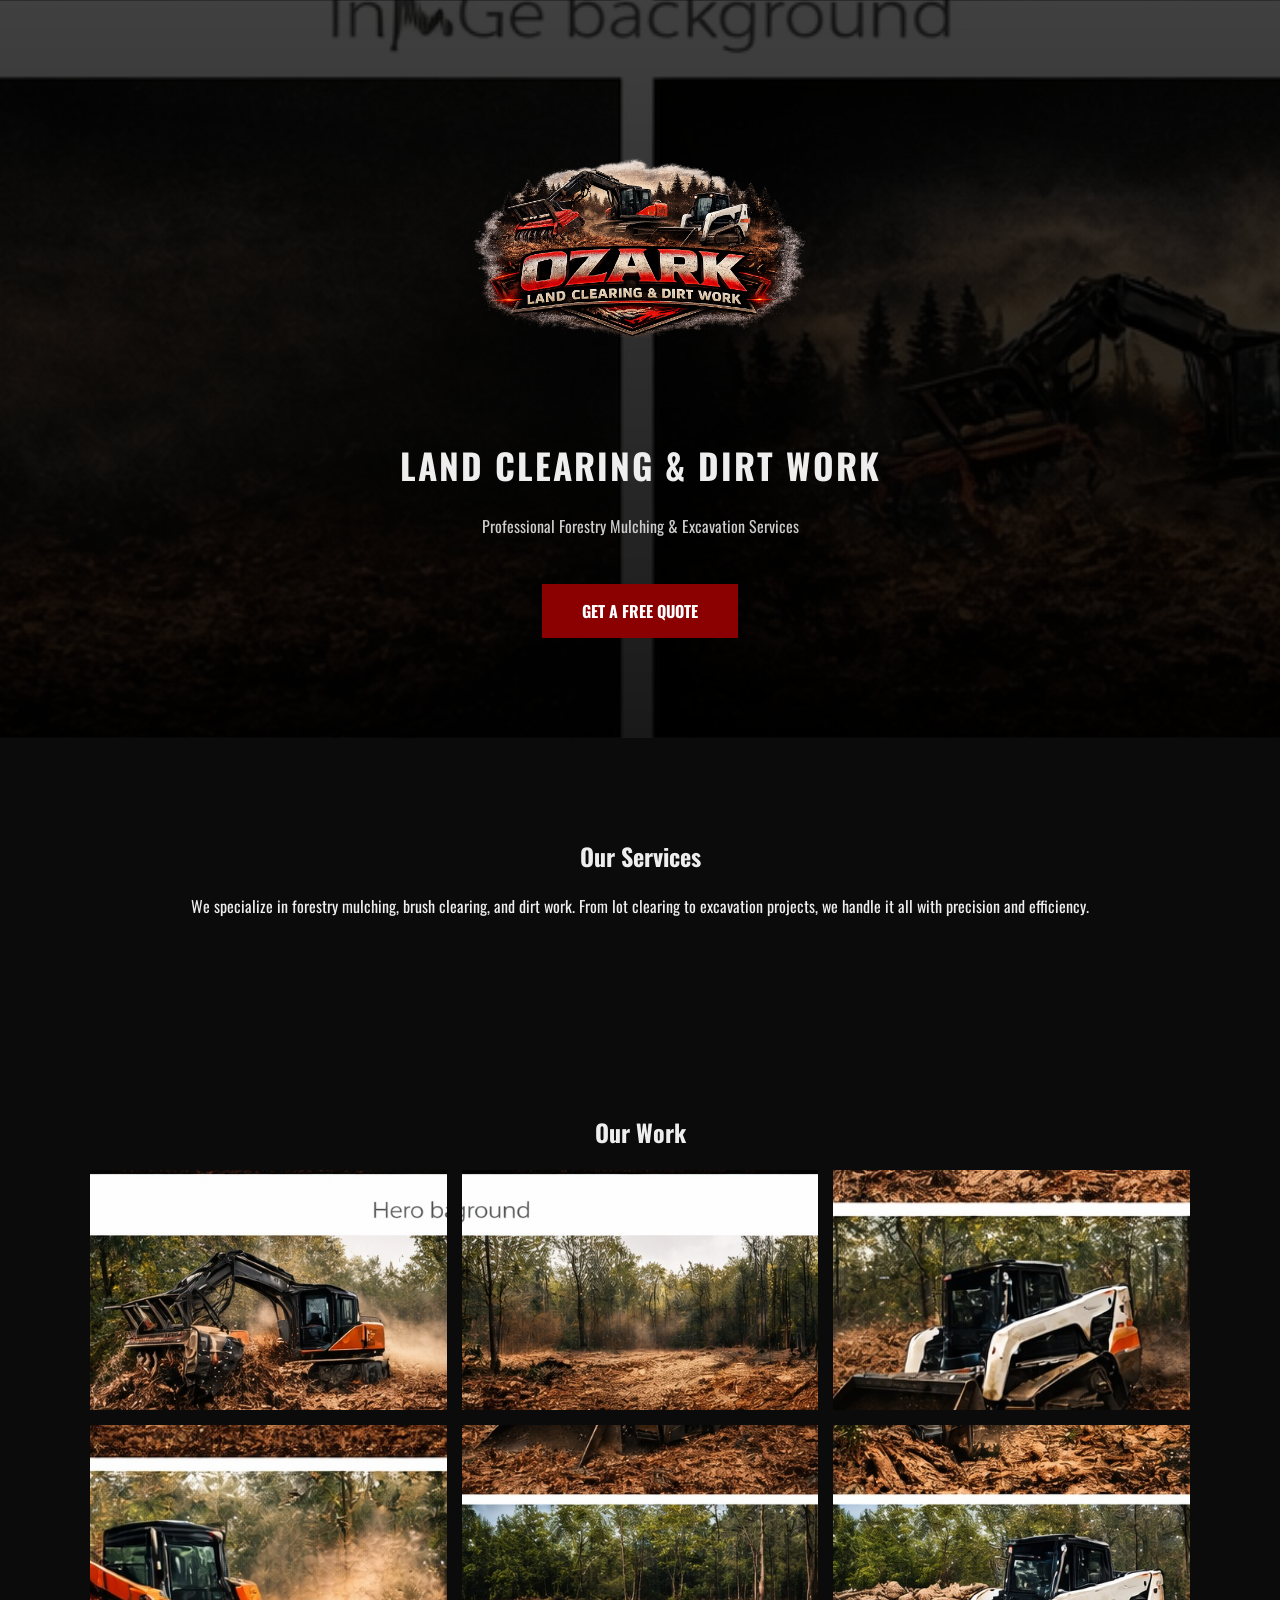
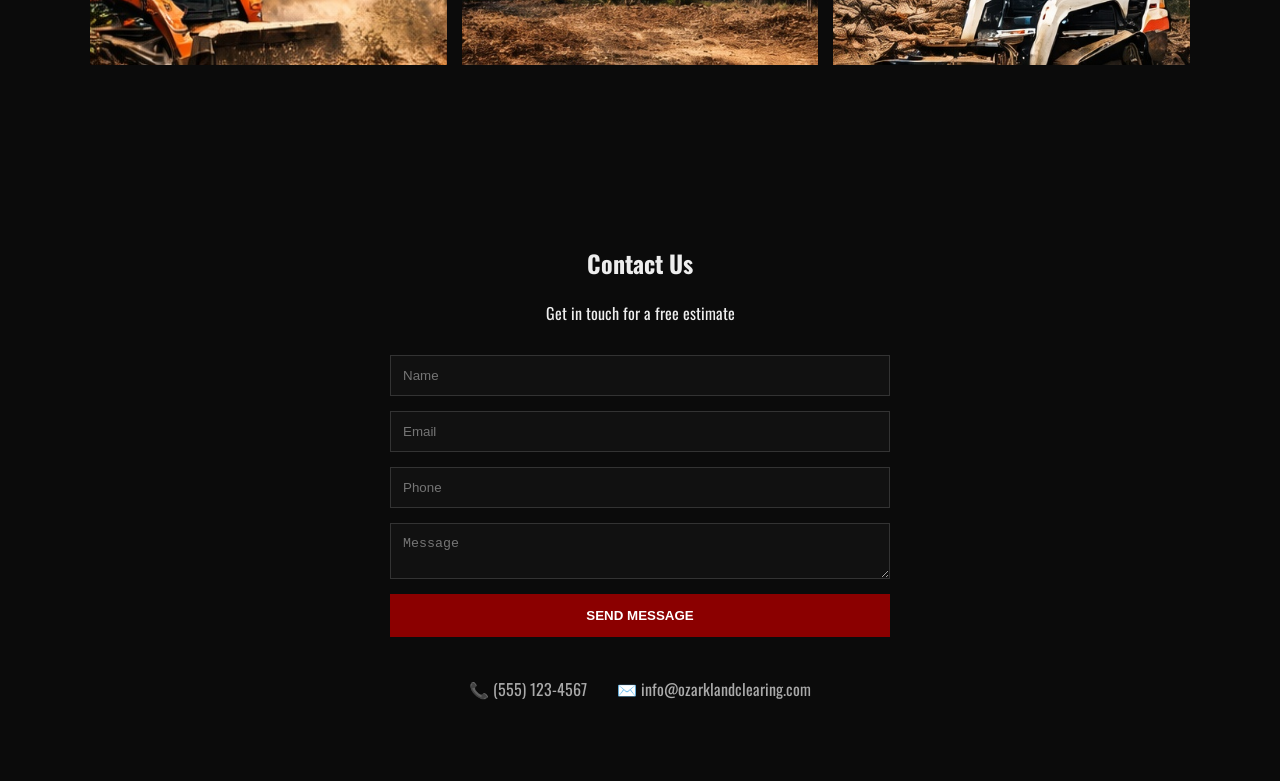
==== index.html @ d58c5320 "Add files via upload" ====
<!DOCTYPE html>
<html lang="en">
<head>
<meta charset="UTF-8">
<meta name="viewport" content="width=device-width, initial-scale=1.0">
<title>Ozark Land Clearing & Dirt Work</title>
<link rel="stylesheet" href="css/style.css">
<link href="https://fonts.googleapis.com/css2?family=Oswald:wght@400;600;700&display=swap" rel="stylesheet">
</head>
<body>

<header class="hero">
  <img src="images/logo.png" class="logo" alt="Ozark Land Clearing & Dirt Work">
  <h1>LAND CLEARING & DIRT WORK</h1>
  <p>Professional Forestry Mulching & Excavation Services</p>
  <a href="#contact" class="cta">GET A FREE QUOTE</a>
</header>

<section class="services">
  <h2>Our Services</h2>
  <p>
    We specialize in forestry mulching, brush clearing, and dirt work.
    From lot clearing to excavation projects, we handle it all with
    precision and efficiency.
  </p>
</section>

<section class="gallery">
  <h2>Our Work</h2>
  <div class="grid">
    <img src="images/gallery-1.jpg">
    <img src="images/gallery-2.jpg">
    <img src="images/gallery-3.jpg">
    <img src="images/gallery-4.jpg">
    <img src="images/gallery-5.jpg">
    <img src="images/gallery-6.jpg">
  </div>
</section>

<section id="contact" class="contact">
  <h2>Contact Us</h2>
  <p>Get in touch for a free estimate</p>

  <form action="https://formspree.io/f/yourformid" method="POST">
    <input type="text" name="name" placeholder="Name" required>
    <input type="email" name="email" placeholder="Email" required>
    <input type="tel" name="phone" placeholder="Phone">
    <textarea name="message" placeholder="Message"></textarea>
    <button type="submit">SEND MESSAGE</button>
  </form>

  <div class="footer-info">
    <span>📞 (555) 123-4567</span>
    <span>✉️ info@ozarklandclearing.com</span>
  </div>
</section>

</body>
</html>
---- css/style.css ----
body {
  margin: 0;
  font-family: 'Oswald', sans-serif;
  background: #0b0b0b;
  color: #eee;
}

.hero {
  background:
    linear-gradient(rgba(0,0,0,.75), rgba(0,0,0,.9)),
    url("../images/hero-bg.jpg") center/cover;
  text-align: center;
  padding: 100px 20px;
}

.logo {
  max-width: 420px;
  margin-bottom: 30px;
}

.hero h1 {
  font-size: 2.2rem;
  letter-spacing: 2px;
}

.hero p {
  color: #ccc;
}

.cta {
  display: inline-block;
  margin-top: 30px;
  padding: 15px 40px;
  background: #8b0000;
  color: #fff;
  text-decoration: none;
  font-weight: 700;
}

.services, .gallery, .contact {
  padding: 80px 20px;
  max-width: 1100px;
  margin: auto;
  text-align: center;
}

.gallery .grid {
  display: grid;
  grid-template-columns: repeat(auto-fit, minmax(280px, 1fr));
  gap: 15px;
}

.gallery img {
  width: 100%;
  height: 240px;
  object-fit: cover;
}

.contact form {
  max-width: 500px;
  margin: 30px auto;
  display: grid;
  gap: 15px;
}

input, textarea {
  padding: 12px;
  background: #111;
  border: 1px solid #333;
  color: #fff;
}

button {
  background: #8b0000;
  border: none;
  padding: 14px;
  color: #fff;
  font-weight: 700;
}

.footer-info {
  margin-top: 40px;
  display: flex;
  justify-content: center;
  gap: 30px;
  color: #aaa;
}
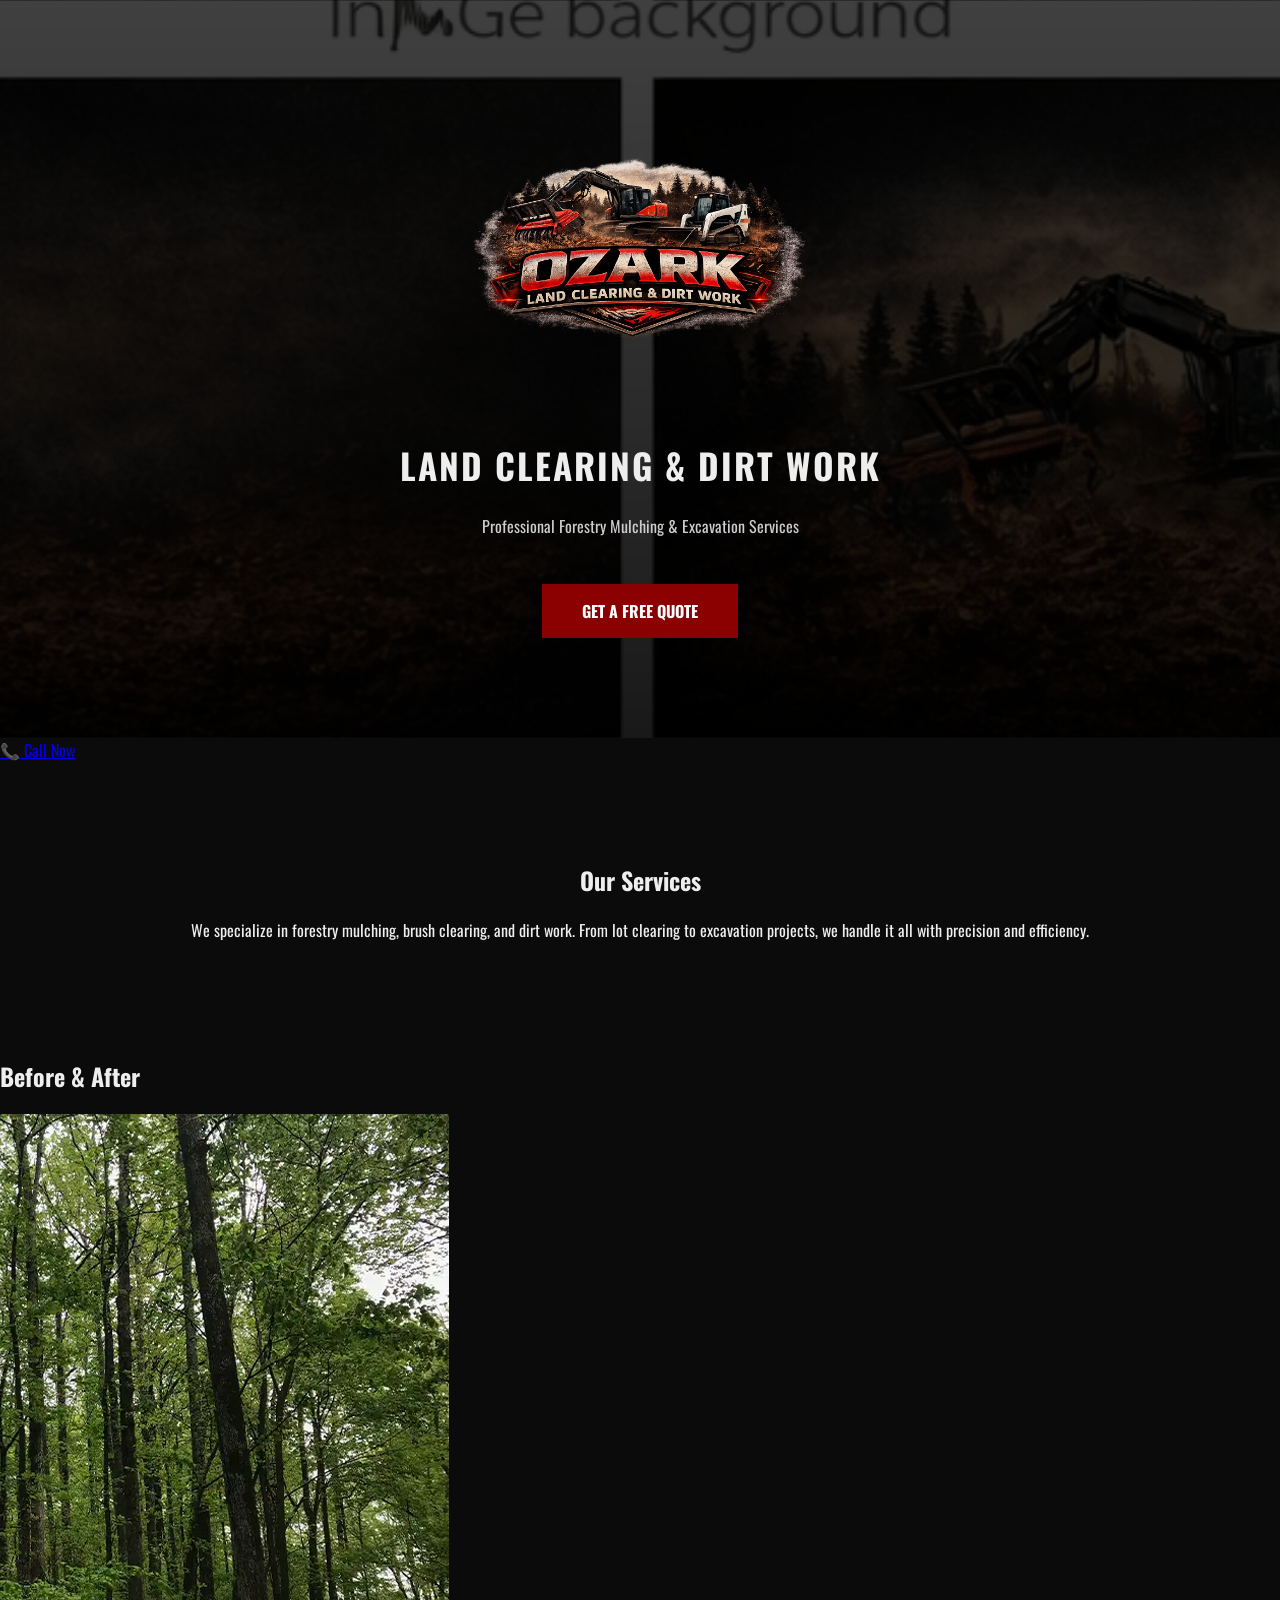
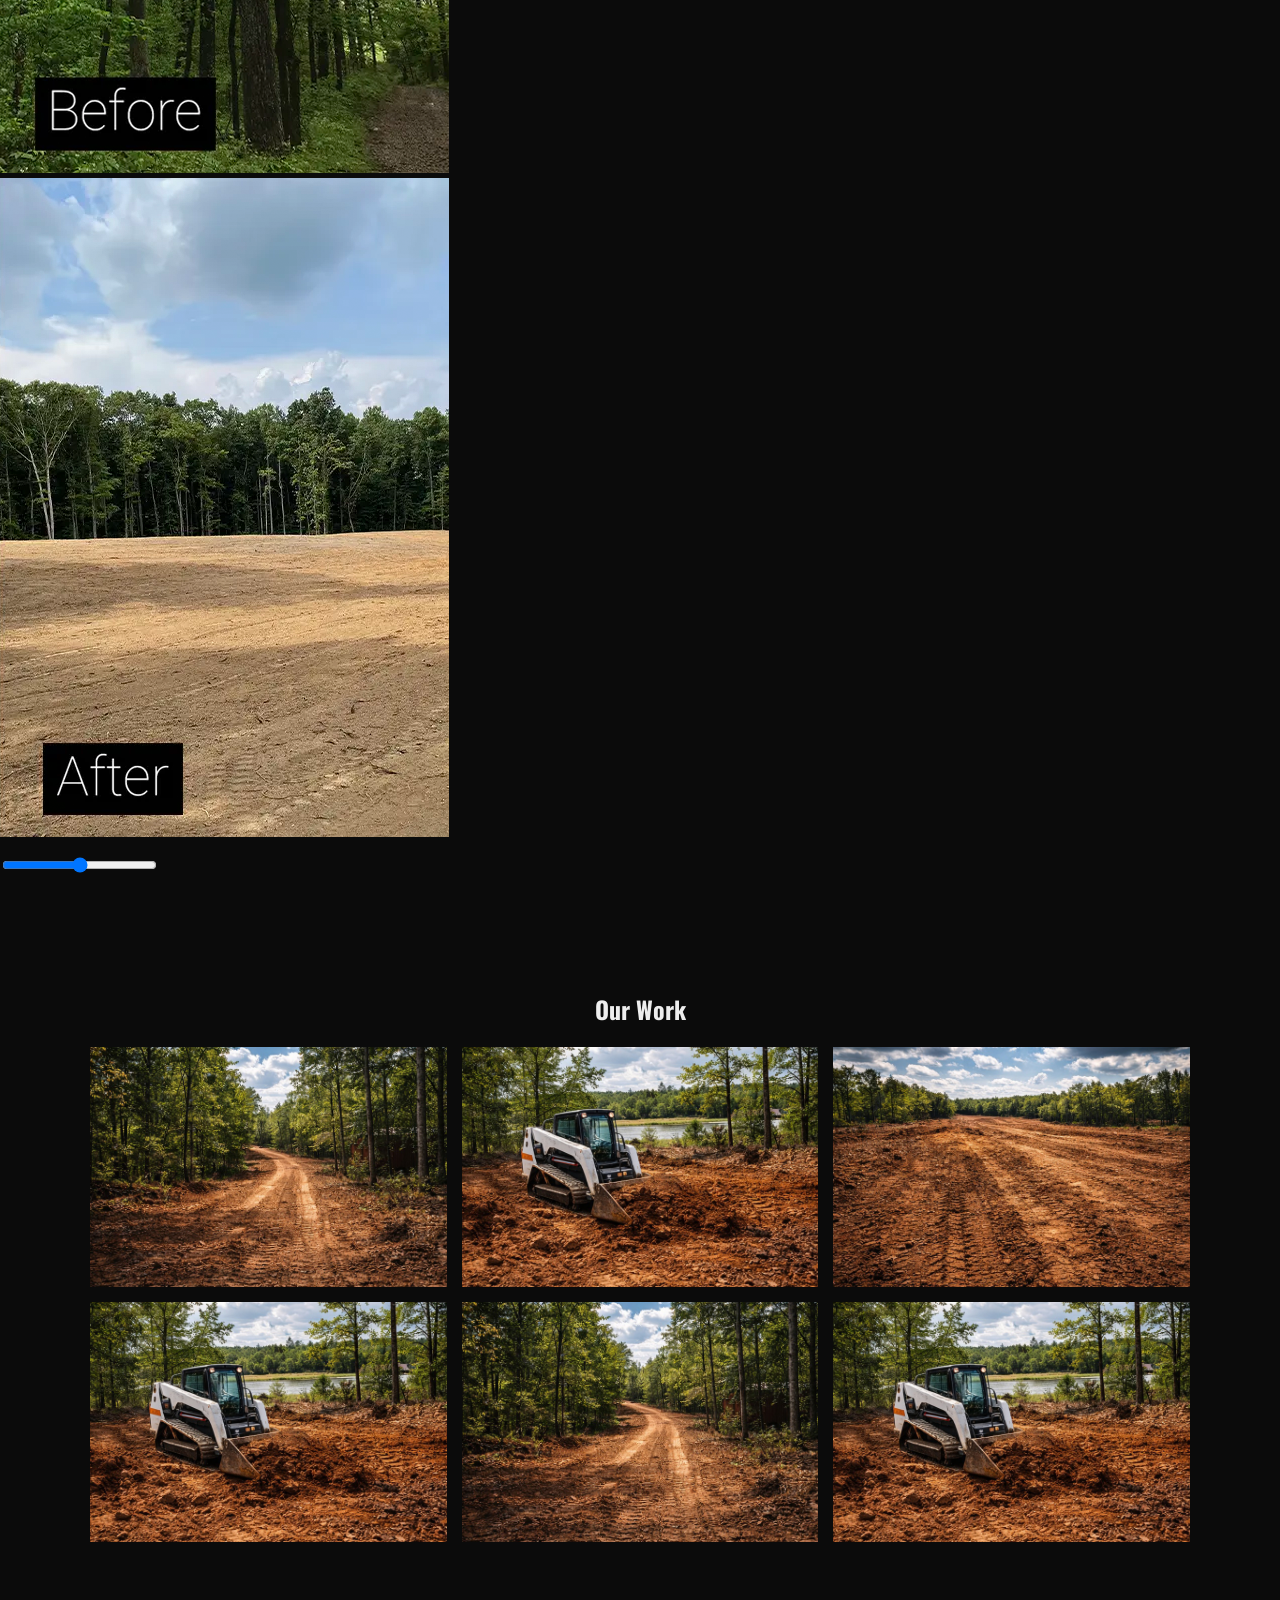
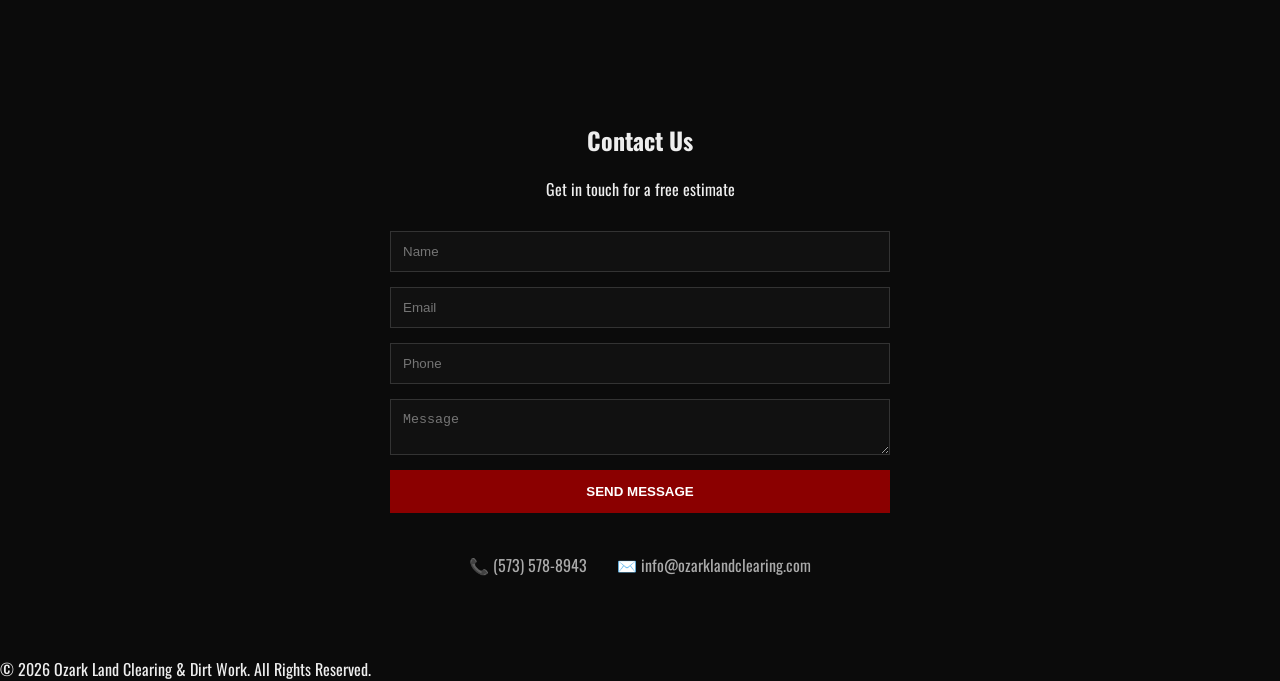
==== commit 58f340f1: "Add files via upload" ====
--- a/index.html
+++ b/index.html
@@ -3,19 +3,69 @@
 <head>
 <meta charset="UTF-8">
 <meta name="viewport" content="width=device-width, initial-scale=1.0">
-<title>Ozark Land Clearing & Dirt Work</title>
+
+<title>Lake of the Ozarks Forestry Mulching | Ozark Land Clearing & Dirt Work</title>
+
+<meta name="description" content="Professional forestry mulching, brush clearing, and skid steer dirt work services in Lake of the Ozarks, Camdenton, and Osage Beach. Free estimates available.">
+
+<meta name="keywords" content="Lake of the Ozarks forestry mulching, brush clearing Lake of the Ozarks, skid steer services Missouri, land clearing Camdenton, dirt work Osage Beach">
+
+<meta name="author" content="Ozark Land Clearing & Dirt Work">
+<script type="application/ld+json">
+{
+  "@context": "https://schema.org",
+  "@type": "LocalBusiness",
+  "name": "Ozark Land Clearing & Dirt Work",
+  "image": "https://jeffrwinters.github.io/ozarklandclearing/images/logo.png",
+  "url": "https://jeffrwinters.github.io/ozarklandclearing/",
+  "telephone": "+1-573-578-8943",
+  "description": "Forestry mulching, brush clearing, and skid steer dirt work services in Lake of the Ozarks, Camdenton, and Osage Beach.",
+  "address": {
+    "@type": "PostalAddress",
+    "addressLocality": "Lake of the Ozarks",
+    "addressRegion": "MO",
+    "addressCountry": "US"
+  },
+  "areaServed": [
+    {
+      "@type": "City",
+      "name": "Camdenton"
+    },
+    {
+      "@type": "City",
+      "name": "Osage Beach"
+    },
+    {
+      "@type": "City",
+      "name": "Sunrise Beach"
+    }
+  ],
+  "serviceType": [
+    "Forestry Mulching",
+    "Brush Clearing",
+    "Dirt Work",
+    "Skid Steer Services"
+  ]
+}
+</script>
+
+<link rel="canonical" href="https://jeffrwinters.github.io/ozarklandclearing/">
+
 <link rel="stylesheet" href="css/style.css">
 <link href="https://fonts.googleapis.com/css2?family=Oswald:wght@400;600;700&display=swap" rel="stylesheet">
 </head>
 <body>
 
 <header class="hero">
+  <div class="dust-layer"></div>
   <img src="images/logo.png" class="logo" alt="Ozark Land Clearing & Dirt Work">
   <h1>LAND CLEARING & DIRT WORK</h1>
   <p>Professional Forestry Mulching & Excavation Services</p>
   <a href="#contact" class="cta">GET A FREE QUOTE</a>
 </header>
-
+<a href="tel:5735788943" class="mobile-call">
+  📞 Call Now
+</a>
 <section class="services">
   <h2>Our Services</h2>
   <p>
@@ -23,6 +73,17 @@
     From lot clearing to excavation projects, we handle it all with
     precision and efficiency.
   </p>
+</section>
+
+<section class="before-after">
+  <h2>Before & After</h2>
+  <div class="slider">
+    <img src="images/before.png" alt="Before land clearing">
+    <div class="overlay">
+      <img src="images/after.png" alt="After land clearing">
+    </div>
+    <input type="range" min="0" max="100" value="50" class="slider-control">
+  </div>
 </section>
 
 <section class="gallery">
@@ -50,10 +111,105 @@
   </form>
 
   <div class="footer-info">
-    <span>📞 (555) 123-4567</span>
+    <span>📞 (573) 578-8943</span>
     <span>✉️ info@ozarklandclearing.com</span>
   </div>
 </section>
+<script>
+const sections = document.querySelectorAll("section");
+
+const observer = new IntersectionObserver(entries => {
+  entries.forEach(entry => {
+    if(entry.isIntersecting){
+      entry.target.classList.add("visible");
+    }
+  });
+});
+
+sections.forEach(section => observer.observe(section));
+</script>
+<script>
+const slider = document.querySelector(".slider-control");
+const overlay = document.querySelector(".overlay");
+
+if(slider){
+  slider.addEventListener("input", function(){
+    overlay.style.width = this.value + "%";
+  });
+}
+</script>
+<script>
+const logo = document.querySelector(".logo");
+
+window.addEventListener("scroll", () => {
+  const offset = window.scrollY * 0.08;
+  logo.style.transform = `translateY(${offset}px)`;
+});
+</script>
+<script>
+const dustLayer = document.querySelector(".dust-layer");
+
+// Create particles
+for (let i = 0; i < 25; i++) {
+  const particle = document.createElement("div");
+  particle.classList.add("dust");
+  particle.style.left = Math.random() * 100 + "%";
+  particle.style.top = Math.random() * 100 + "%";
+  particle.dataset.speed = (Math.random() * 0.5 + 0.2).toFixed(2);
+  dustLayer.appendChild(particle);
+}
+
+const particles = document.querySelectorAll(".dust");
+
+window.addEventListener("scroll", () => {
+  const scrollY = window.scrollY;
+
+  particles.forEach(p => {
+    const speed = p.dataset.speed;
+    p.style.transform = `translateY(${scrollY * speed * 0.05}px)`;
+  });
+});
+</script>
+<script>
+const hero = document.querySelector(".hero");
+const dustLayer = document.querySelector(".dust-layer");
+
+// Create dust particles
+for (let i = 0; i < 25; i++) {
+  const particle = document.createElement("div");
+  particle.classList.add("dust");
+  particle.style.left = Math.random() * 100 + "%";
+  particle.style.top = Math.random() * 100 + "%";
+  particle.dataset.speed = (Math.random() * 0.5 + 0.2).toFixed(2);
+  dustLayer.appendChild(particle);
+}
+
+const particles = document.querySelectorAll(".dust");
+
+window.addEventListener("scroll", () => {
+  const scrollY = window.scrollY;
+  const heroHeight = hero.offsetHeight;
+
+  // Move particles
+  particles.forEach(p => {
+    const speed = p.dataset.speed;
+    p.style.transform = `translateY(${scrollY * speed * 0.05}px)`;
+  });
+
+  // Fade dust as user scrolls past hero
+  const fadePoint = heroHeight * 0.6;
+  const opacity = Math.max(0, 1 - scrollY / fadePoint);
+
+  dustLayer.style.opacity = opacity;
+});
+</script>
+<footer>
+  © 2026 Ozark Land Clearing & Dirt Work. All Rights Reserved.
+</footer>
+
+<script>
+  <!-- dust script here -->
+</script>
 
 </body>
 </html>
